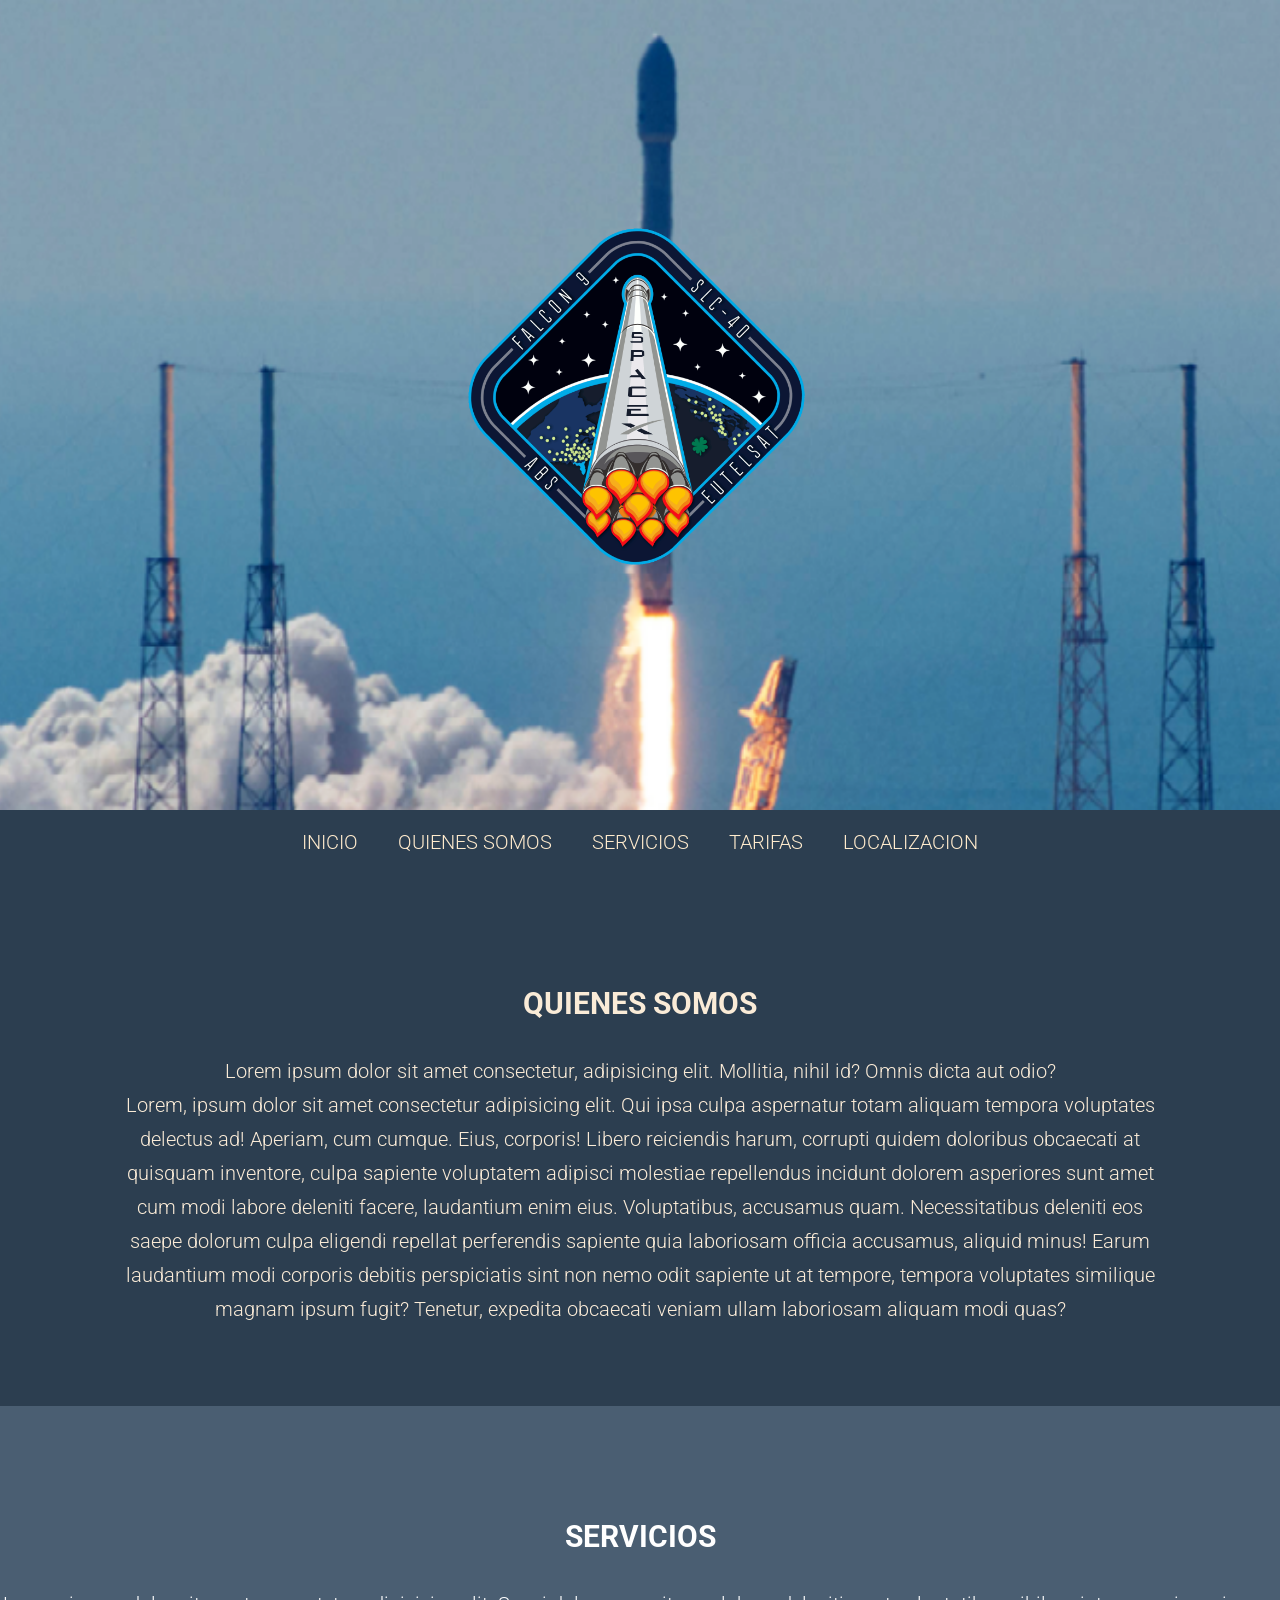
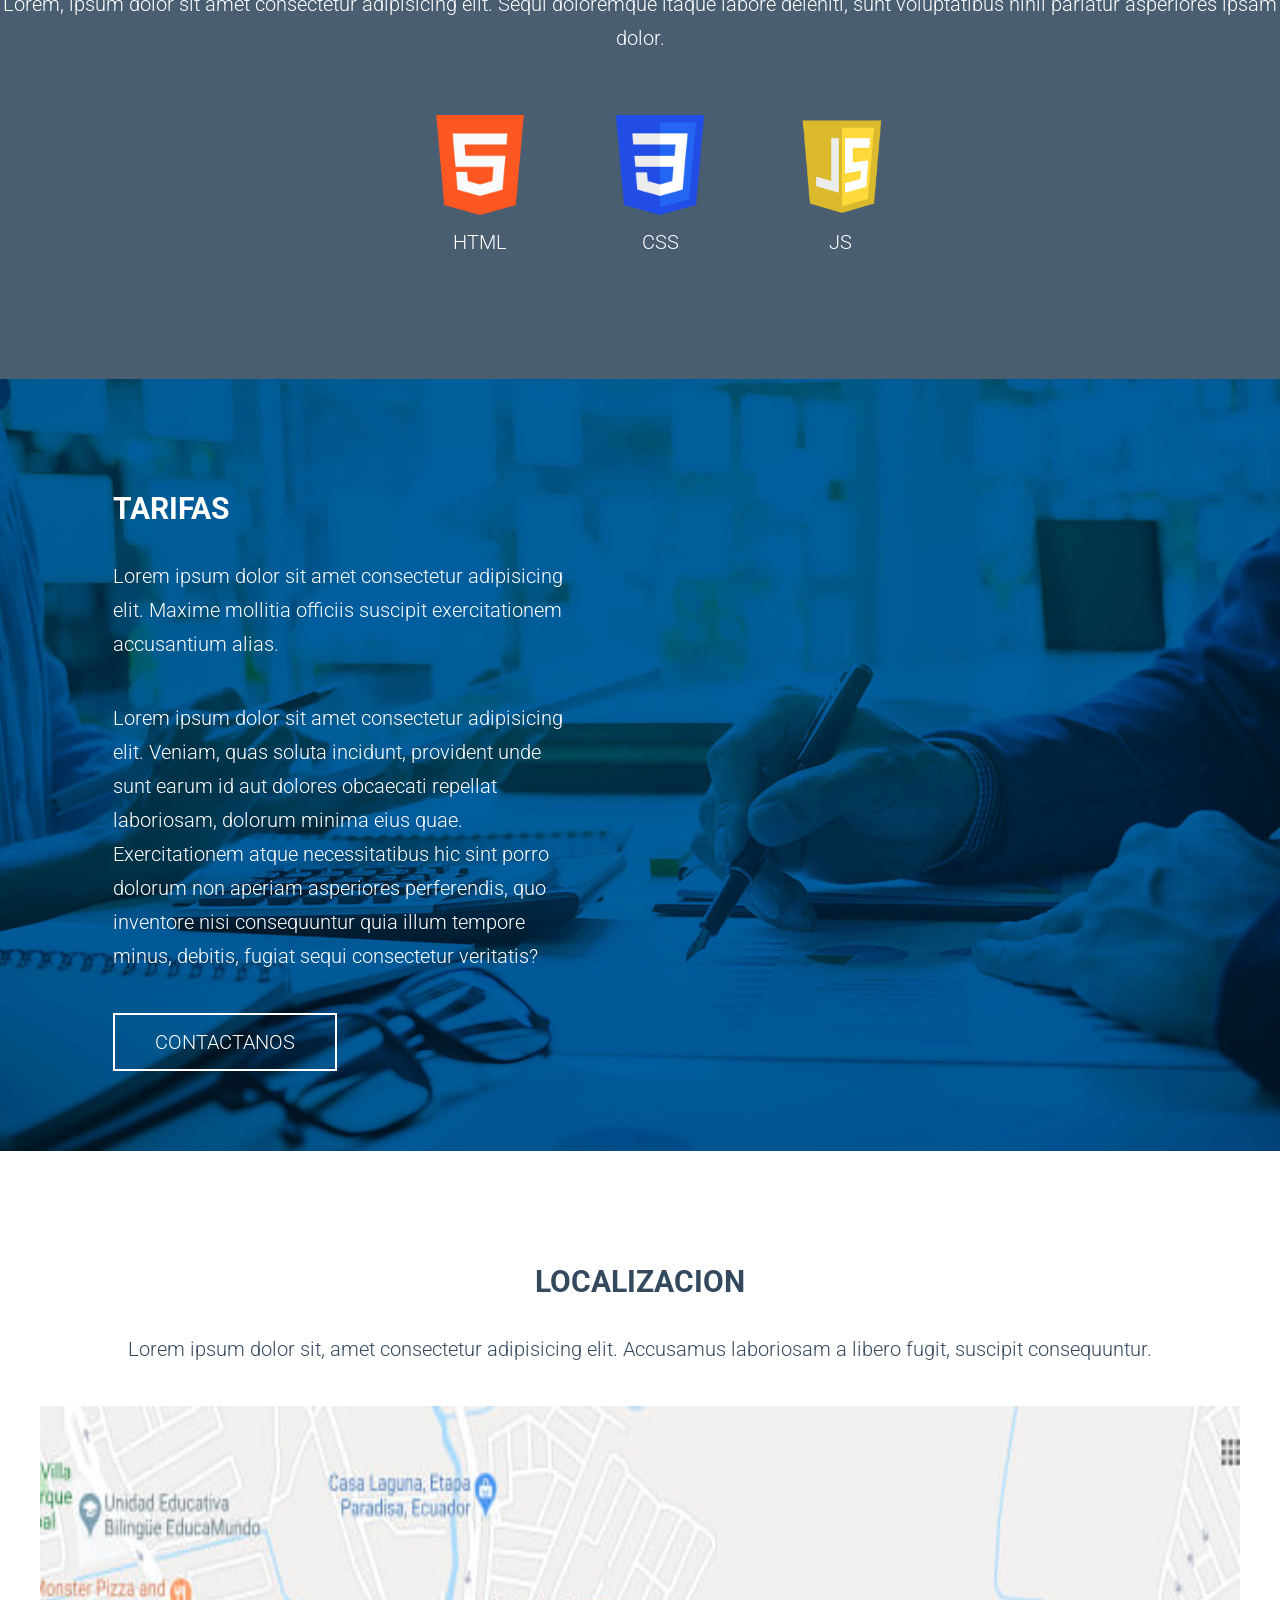
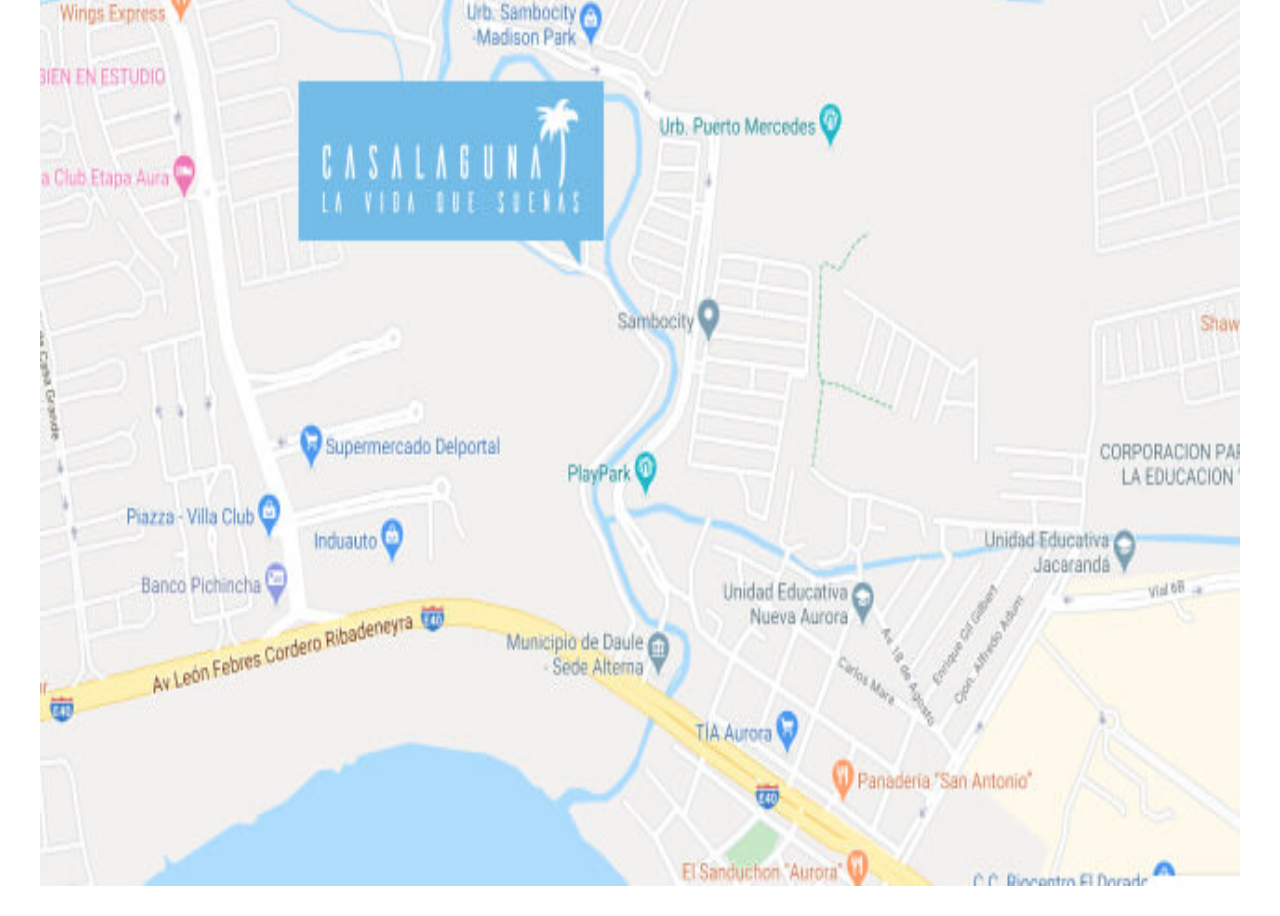
==== index.html @ c9b15308 "firt commit" ====
<!DOCTYPE html>
<html lang="en">
<head>
    <meta charset="UTF-8">
    <meta http-equiv="X-UA-Compatible" content="IE=edge">
    <meta name="viewport" content="width=device-width, initial-scale=1.0">
    <title>ALMI | LANDING PAGE</title>
    <link rel="stylesheet" href="css/style.css">
    <link rel="preconnect" href="https://fonts.googleapis.com">
    <link rel="preconnect" href="https://fonts.gstatic.com" crossorigin>
    <link href="https://fonts.googleapis.com/css2?family=Roboto:wght@100&display=swap" rel="stylesheet">
</head>
<body>
    <!-- Header -->
    <header class="header">
        <h1>
            <img class="logoimgspacex" src="img/logospacex.png" alt="logospacex">
        </h1>
    </header>

    <!--Navegation-->

    <section class="wrapper">
        <nav class="navbar">
            <a href="#">INICIO</a>
            <a href="#about">QUIENES SOMOS</a>
            <a href="#services">SERVICIOS</a>
            <a href="#taxes">TARIFAS</a>
            <a href="#localization">LOCALIZACION</a>
        </nav>
    </section>

    <!--quienes somos-->
    <section id="about" class="content who ">
        <h1 class="title">QUIENES SOMOS</h1>
        <p>Lorem ipsum dolor sit amet consectetur, adipisicing elit. Mollitia, nihil id? Omnis dicta aut odio?</p>
        <p>Lorem, ipsum dolor sit amet consectetur adipisicing elit. Qui ipsa culpa aspernatur totam aliquam 
            tempora voluptates delectus ad! Aperiam, cum cumque. Eius, corporis! Libero reiciendis harum, 
            corrupti quidem doloribus obcaecati at quisquam inventore, culpa sapiente voluptatem adipisci 
            molestiae repellendus incidunt dolorem asperiores sunt amet cum modi labore deleniti facere, 
            laudantium enim eius. Voluptatibus, accusamus quam. Necessitatibus deleniti eos saepe dolorum 
            culpa eligendi repellat perferendis sapiente quia laboriosam officia accusamus, aliquid minus! 
            Earum laudantium modi corporis debitis perspiciatis sint non nemo odit sapiente ut at tempore, 
            tempora voluptates similique magnam ipsum fugit? Tenetur, expedita obcaecati veniam ullam laboriosam 
            aliquam modi quas?</p>
    </section>

    <!--servicios-->
    <section id="services" class="content servicios">
        <h2 class="title">SERVICIOS</h2>
        <p>Lorem, ipsum dolor sit amet consectetur adipisicing elit. Sequi doloremque itaque labore deleniti, 
            sunt voluptatibus nihil pariatur asperiores ipsam dolor.</p>
        <ul class="list-services">
            <li>
                <figure>
                    <img src="img/htmllogo.png" alt="HTML logo">
                    <figcaption>HTML</figcaption>
                </figure>
            </li>
            <li>
                <figure>
                    <img src="img/csslogo.png" alt="CSS logo">
                    <figcaption>CSS</figcaption>
                </figure>
            </li>
            <li>
                <figure>
                    <img src="img/jslogo2.png" alt="JS logo">
                    <figcaption>JS</figcaption>
                </figure>
            </li>
        </ul>
    </section>

    <!--tarifas-->
    <section id="taxes" class="content tarifas">
        <article class="contain">
            <h2>TARIFAS</h2>
            <p>Lorem ipsum dolor sit amet consectetur adipisicing elit. 
                Maxime mollitia officiis suscipit exercitationem accusantium alias.</p>
            <p>Lorem ipsum dolor sit amet consectetur adipisicing elit. Veniam, quas 
                soluta incidunt, provident unde sunt earum id aut dolores obcaecati 
                repellat laboriosam, dolorum minima eius quae. Exercitationem atque 
                necessitatibus hic sint porro dolorum non aperiam asperiores perferendis, 
                quo inventore nisi consequuntur quia illum tempore minus, debitis, fugiat 
                sequi consectetur veritatis?</p>
            <a href="#" class="btn">CONTACTANOS</a>
        </article>
    </section>

    <!--localizacion-->
    <section id="localization" class="content localization">
        <h2 class="title">LOCALIZACION</h2>
        <p>Lorem ipsum dolor sit, amet 
            consectetur adipisicing elit. Accusamus laboriosam a libero fugit, suscipit consequuntur.</p>
        <figure class="map">
            <img src="img/ubicacion-image.jpg" alt="ubicacion-image">
        </figure>
    </section>
</body>
</html>
---- css/style.css ----
/*layout*/
html{
    scroll-behavior: smooth;
}


body{
    text-align: center;
    font: 300 20px/1.7 'Roboto', sans-serif;
    margin: 0;
}

li{
    list-style: none;
}

.header{
    background-color: burlywood;
    justify-content: center;
    display: flex;
    align-items: center;
}

.navbar{
    display: flex;
    justify-content: center;
    align-items: center;
}

.tarifas{
    text-align: left;
}

.list-services{
    display: flex;
    justify-content: center;
    align-items: center;
}

.list-services img{
    width: 100px;
    height: 100px;
}

/*GENERIC ITEMS*/

.header {
    height: 90vh;
    background: url(../img/bannerSpacex.png) no-repeat center top;
    background-size: cover;
    
}

.navbar{
    height: 63px;
    background-color: #2c3e50;
}

.navbar a {
    color: blanchedalmond;
    padding: 0 20px;
    text-decoration: none;
}

.wrapper{
    position: sticky;
    top:0
}

.logoimgspacex{
    width: 350px;
    height: 350px;
}

.titulo{
    margin-bottom: 40px;
    font-size: 60px;
}

p{
    margin-bottom: 40px;
}

.btn{
    padding: 10px 40px;
    border: 2px solid #fff;
    display: inline-block;
    text-decoration: none;
    cursor: pointer;
    color: #fff;
}

/*PARTES DE LA WEB*/
.content{
    padding: 80px 0;
    
}

.who{
    background-color: #2c3e50;
    color: antiquewhite;    
}

.who p {
    max-width: 1055px;
    margin: 0 auto;
}

.servicios{
    background-color: #4a5e72;
    color: #ffffff;
}

.tarifas{
    background: url(../img/tax.jpg) no-repeat center top;
    background-size: cover;
    color: #ffffff;
}

.tarifas p{
    max-width: 450px;
}

.contain {
    max-width: 1055px;
    margin: 0 auto;
}

.localization{
    color: #34495e;
    padding-bottom: 0;
}

.localization .map img{
    max-width: 100%;
    width: 100%;
}

.localization img{
    height: 120vh;
}
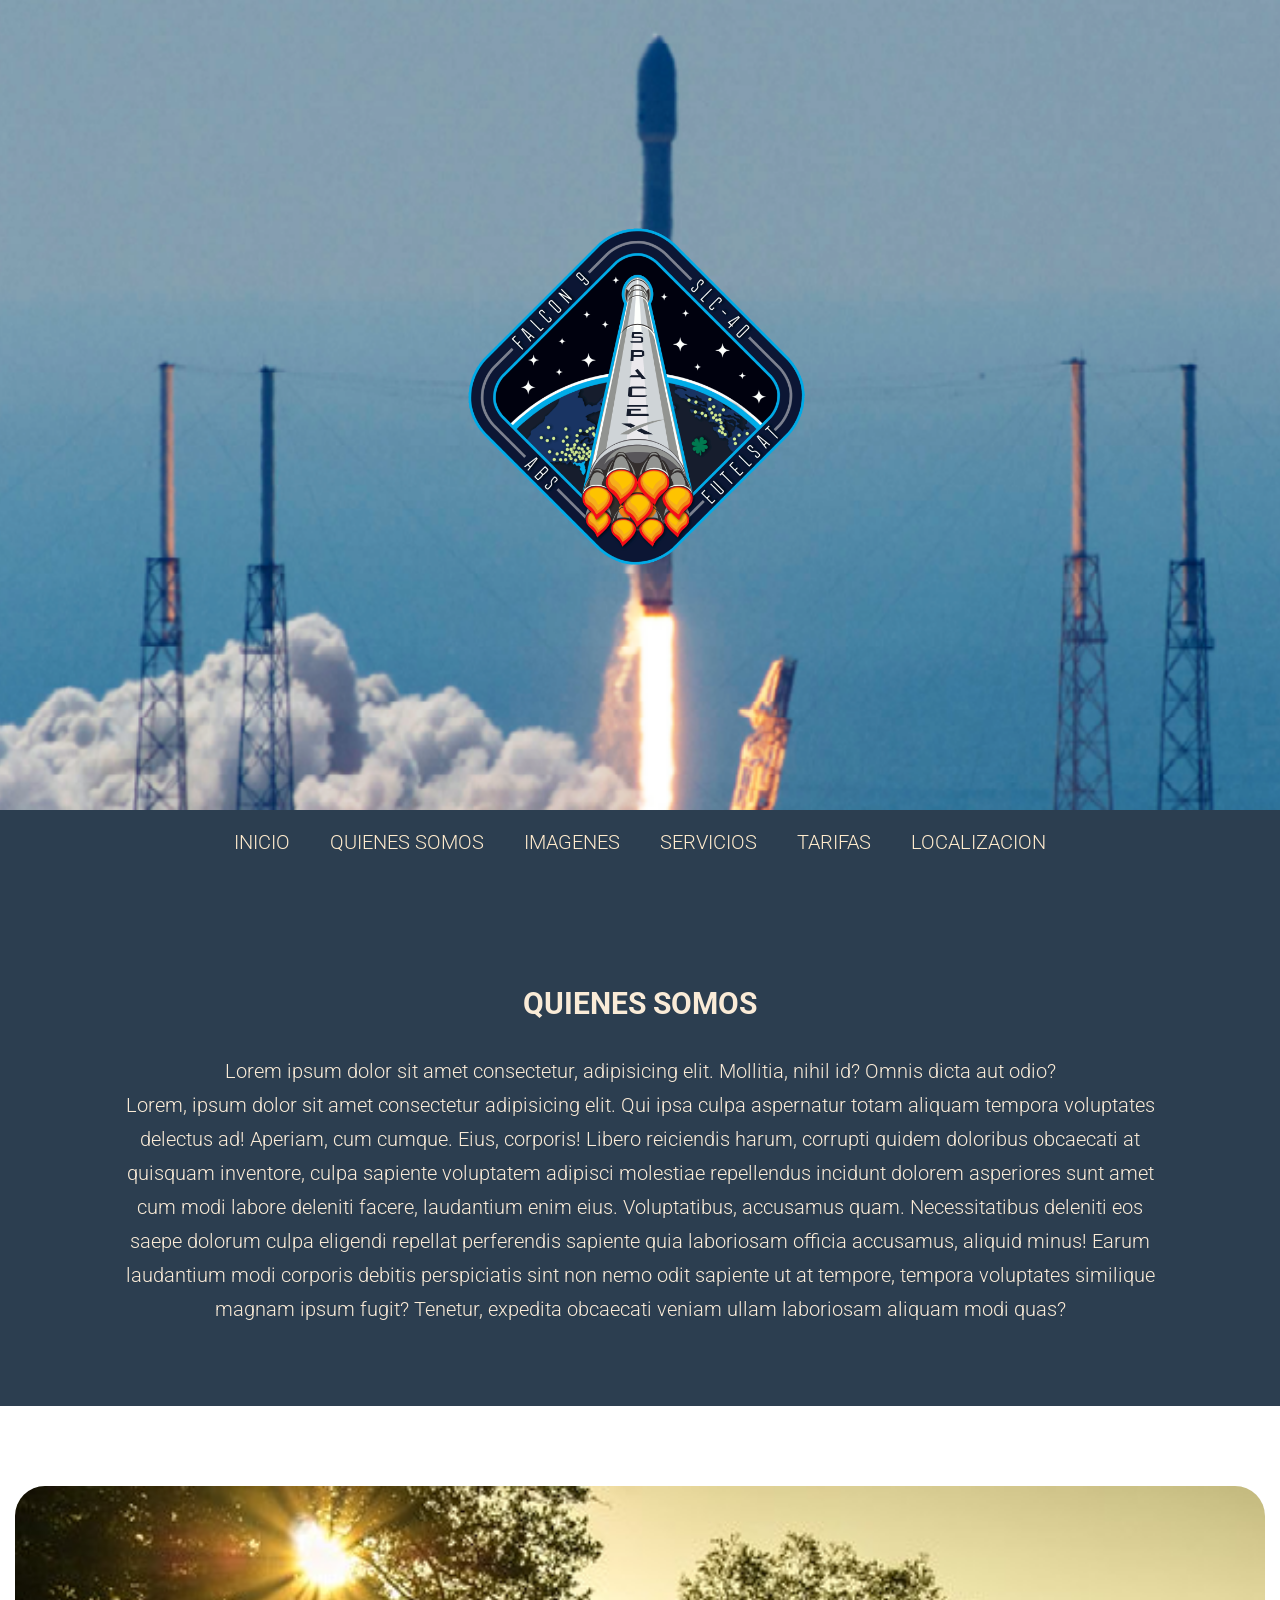
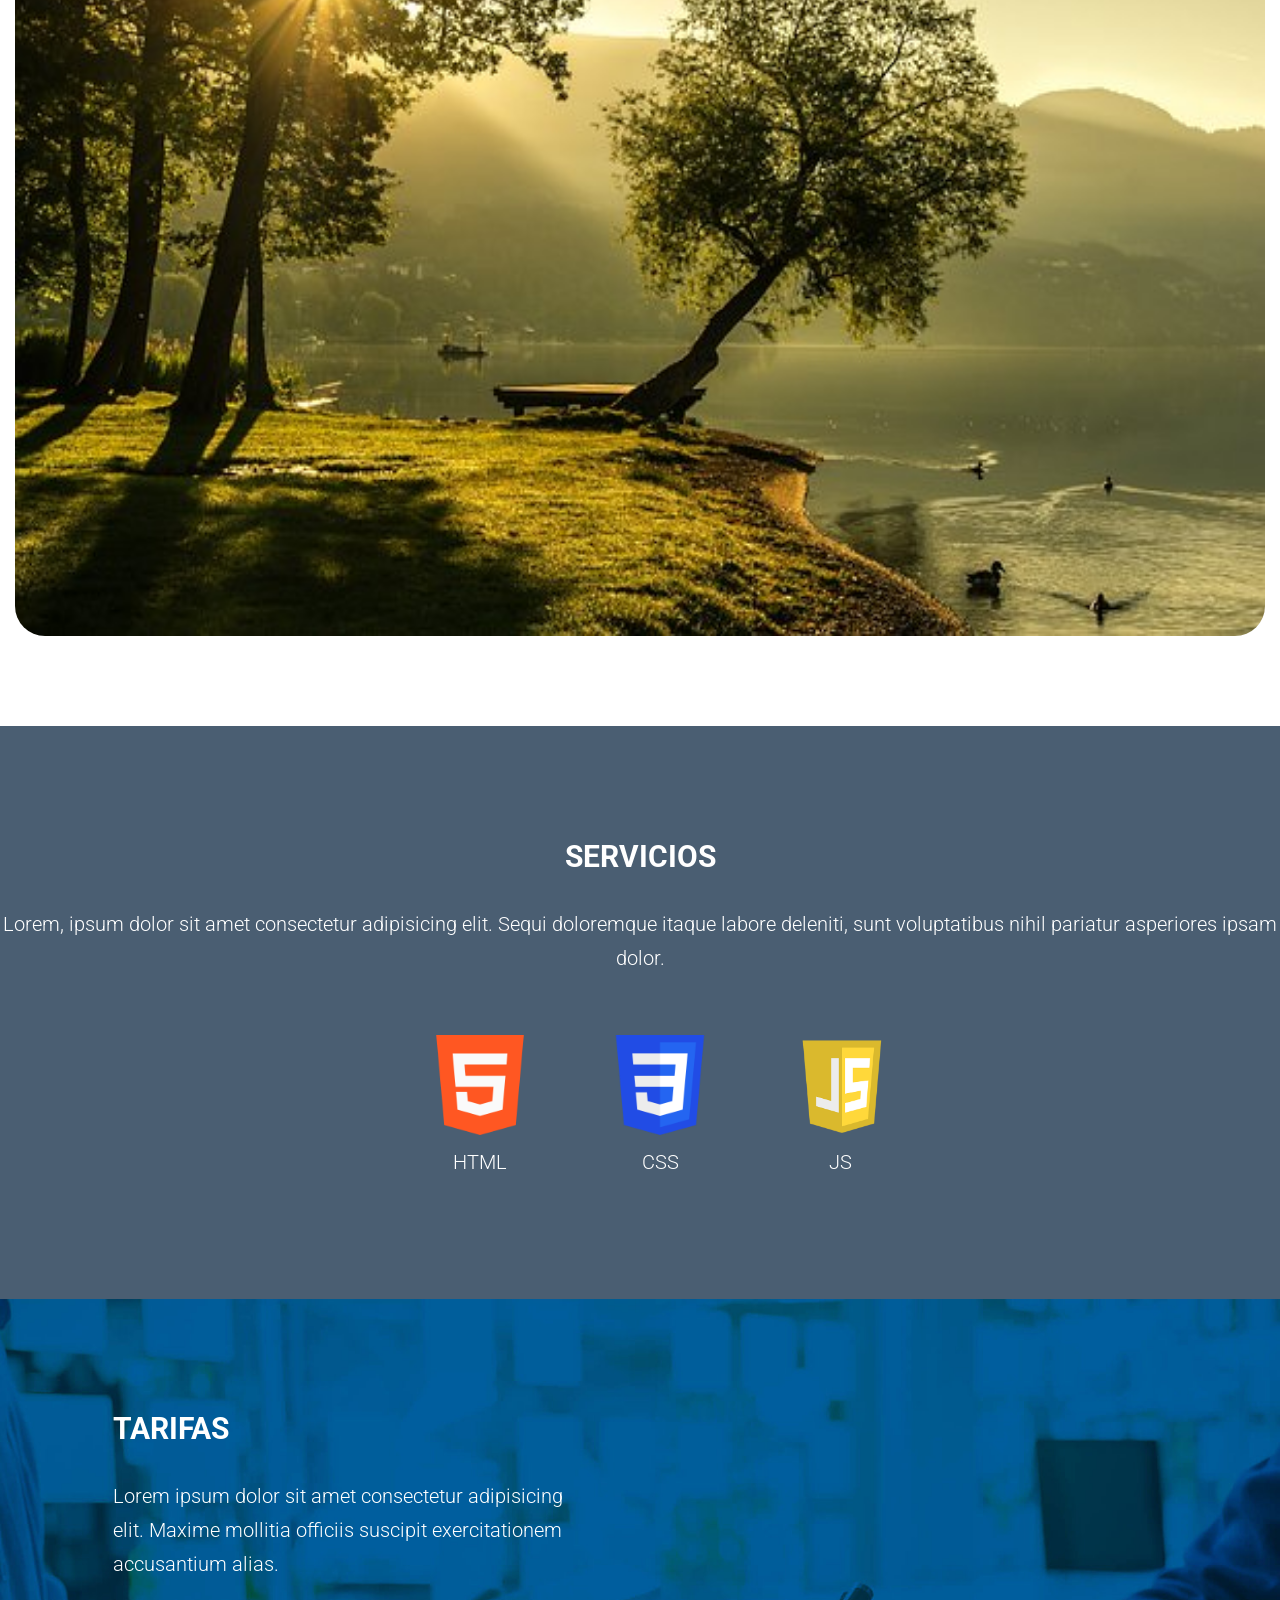
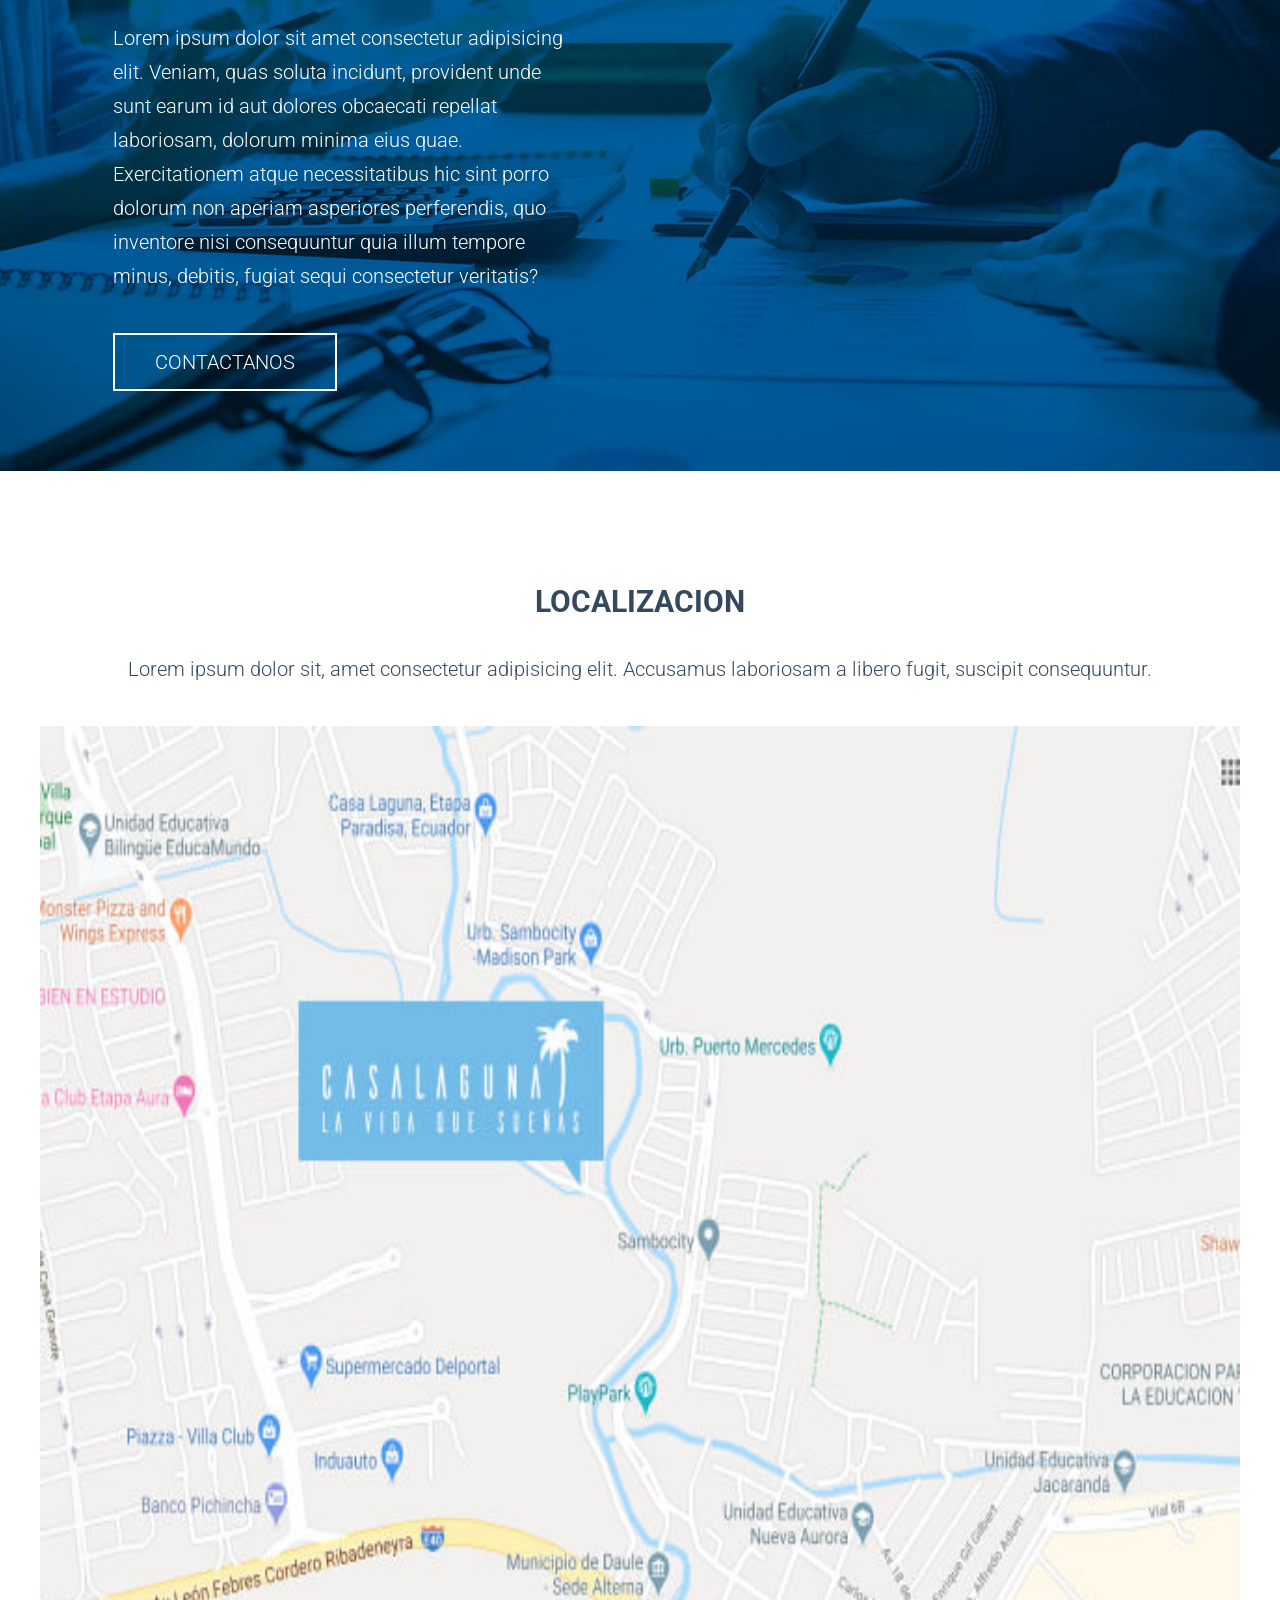
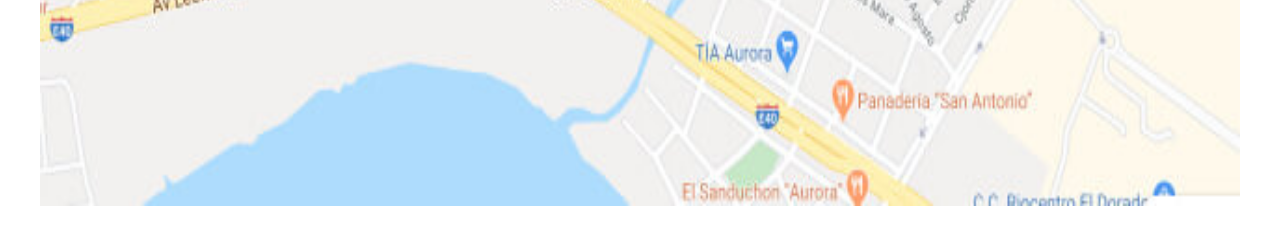
==== commit d4da7060: "adding slider" ====
--- a/index.html
+++ b/index.html
@@ -24,6 +24,7 @@
         <nav class="navbar">
             <a href="#">INICIO</a>
             <a href="#about">QUIENES SOMOS</a>
+            <a href="#imgs">IMAGENES</a>
             <a href="#services">SERVICIOS</a>
             <a href="#taxes">TARIFAS</a>
             <a href="#localization">LOCALIZACION</a>
@@ -44,6 +45,25 @@
             tempora voluptates similique magnam ipsum fugit? Tenetur, expedita obcaecati veniam ullam laboriosam 
             aliquam modi quas?</p>
     </section>
+    <!--img slider-->
+
+    <section id="imgs" class="content name">
+        <div class="content-slider">
+            <div class="slider-iz">
+                <img width=80px src="img/iz.png">
+            </div>
+    
+            <div class="slider-screen">
+                <img id="screen" src="" height=750px width=1250px>
+            </div>
+    
+            <div class="slider-der">
+                <img width=80px src="img/der.png">
+            </div>
+        </div>
+    </section>
+
+
 
     <!--servicios-->
     <section id="services" class="content servicios">
@@ -97,5 +117,6 @@
             <img src="img/ubicacion-image.jpg" alt="ubicacion-image">
         </figure>
     </section>
+    <script src="script.js"></script>
 </body>
 </html>
--- a/css/style.css
+++ b/css/style.css
@@ -25,6 +25,24 @@
     display: flex;
     justify-content: center;
     align-items: center;
+}
+
+.content-slider{
+    display: flex;
+    align-items: center;
+    justify-content: center;
+}
+
+.slider-iz{
+    padding-right: 15px;
+}
+
+#screen{
+    border-radius: 30px;
+}
+
+.slider-der{
+    padding-left: 15px;
 }
 
 .tarifas{
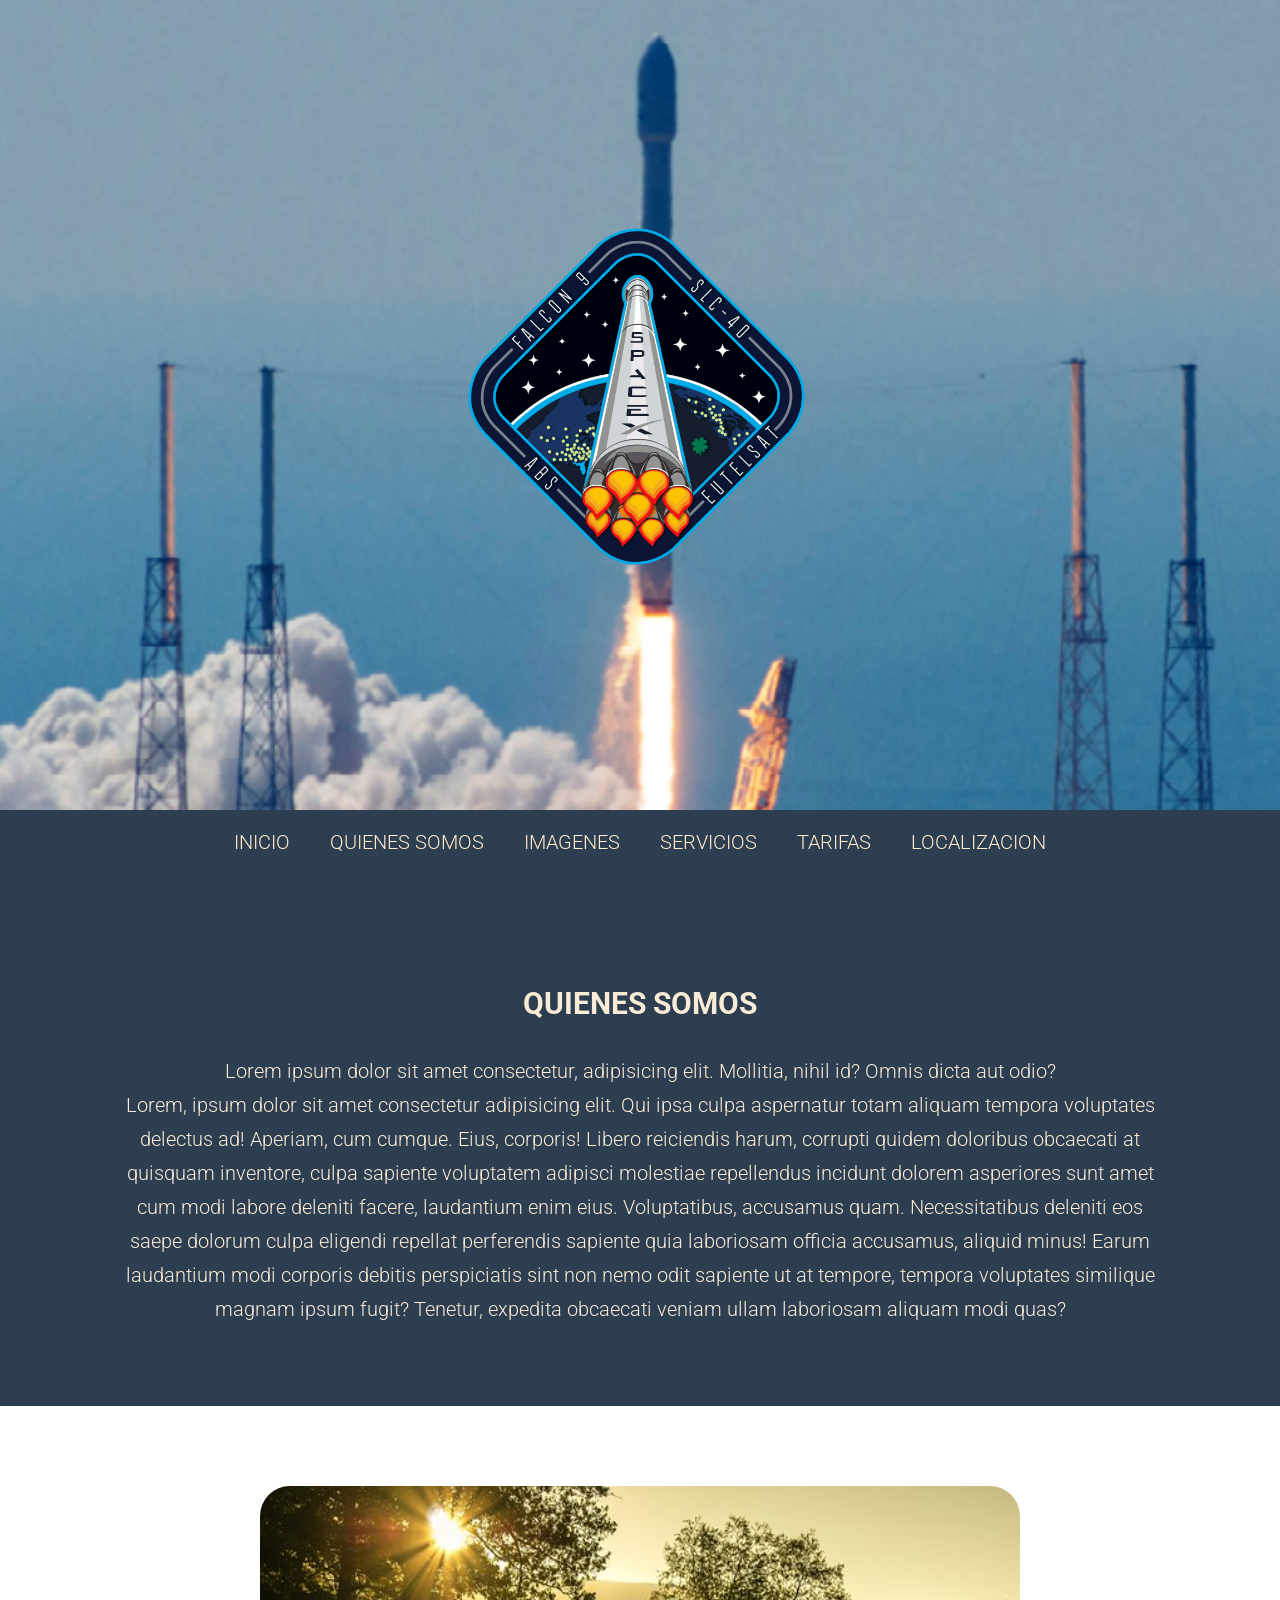
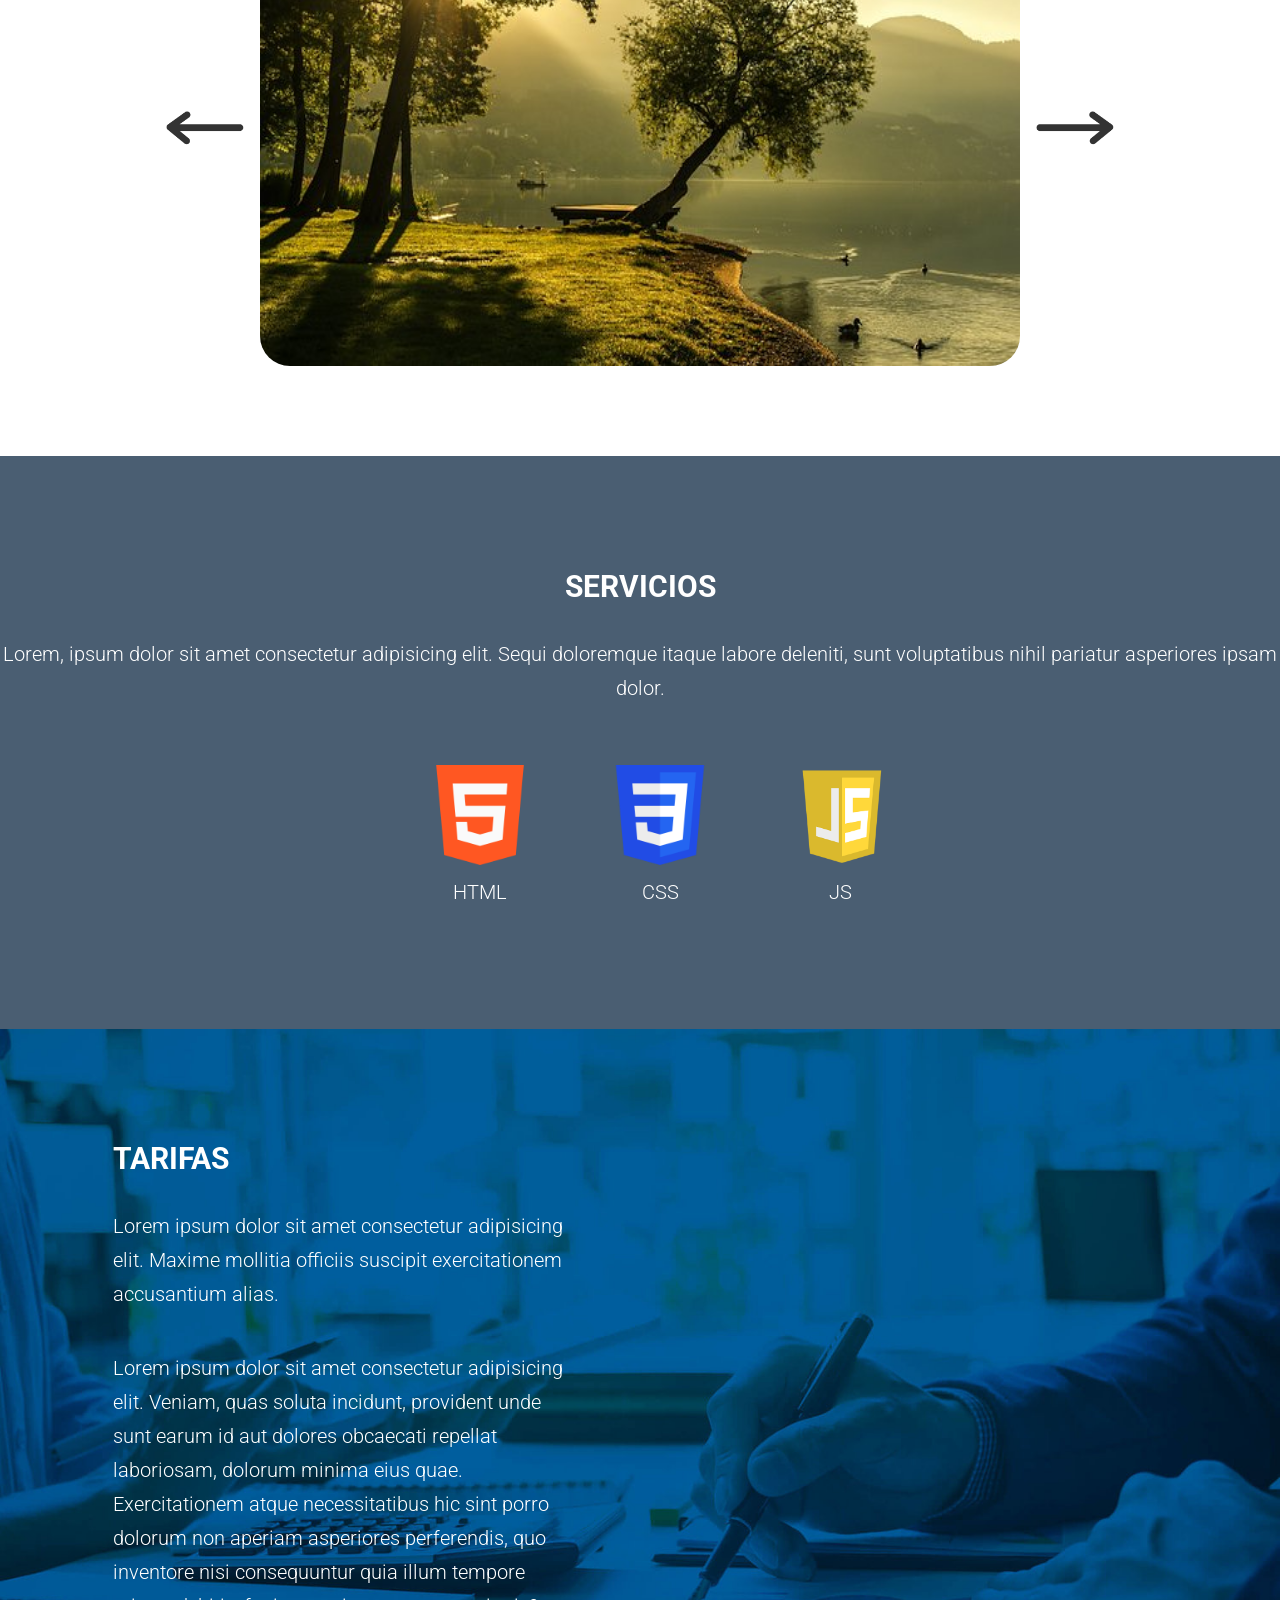
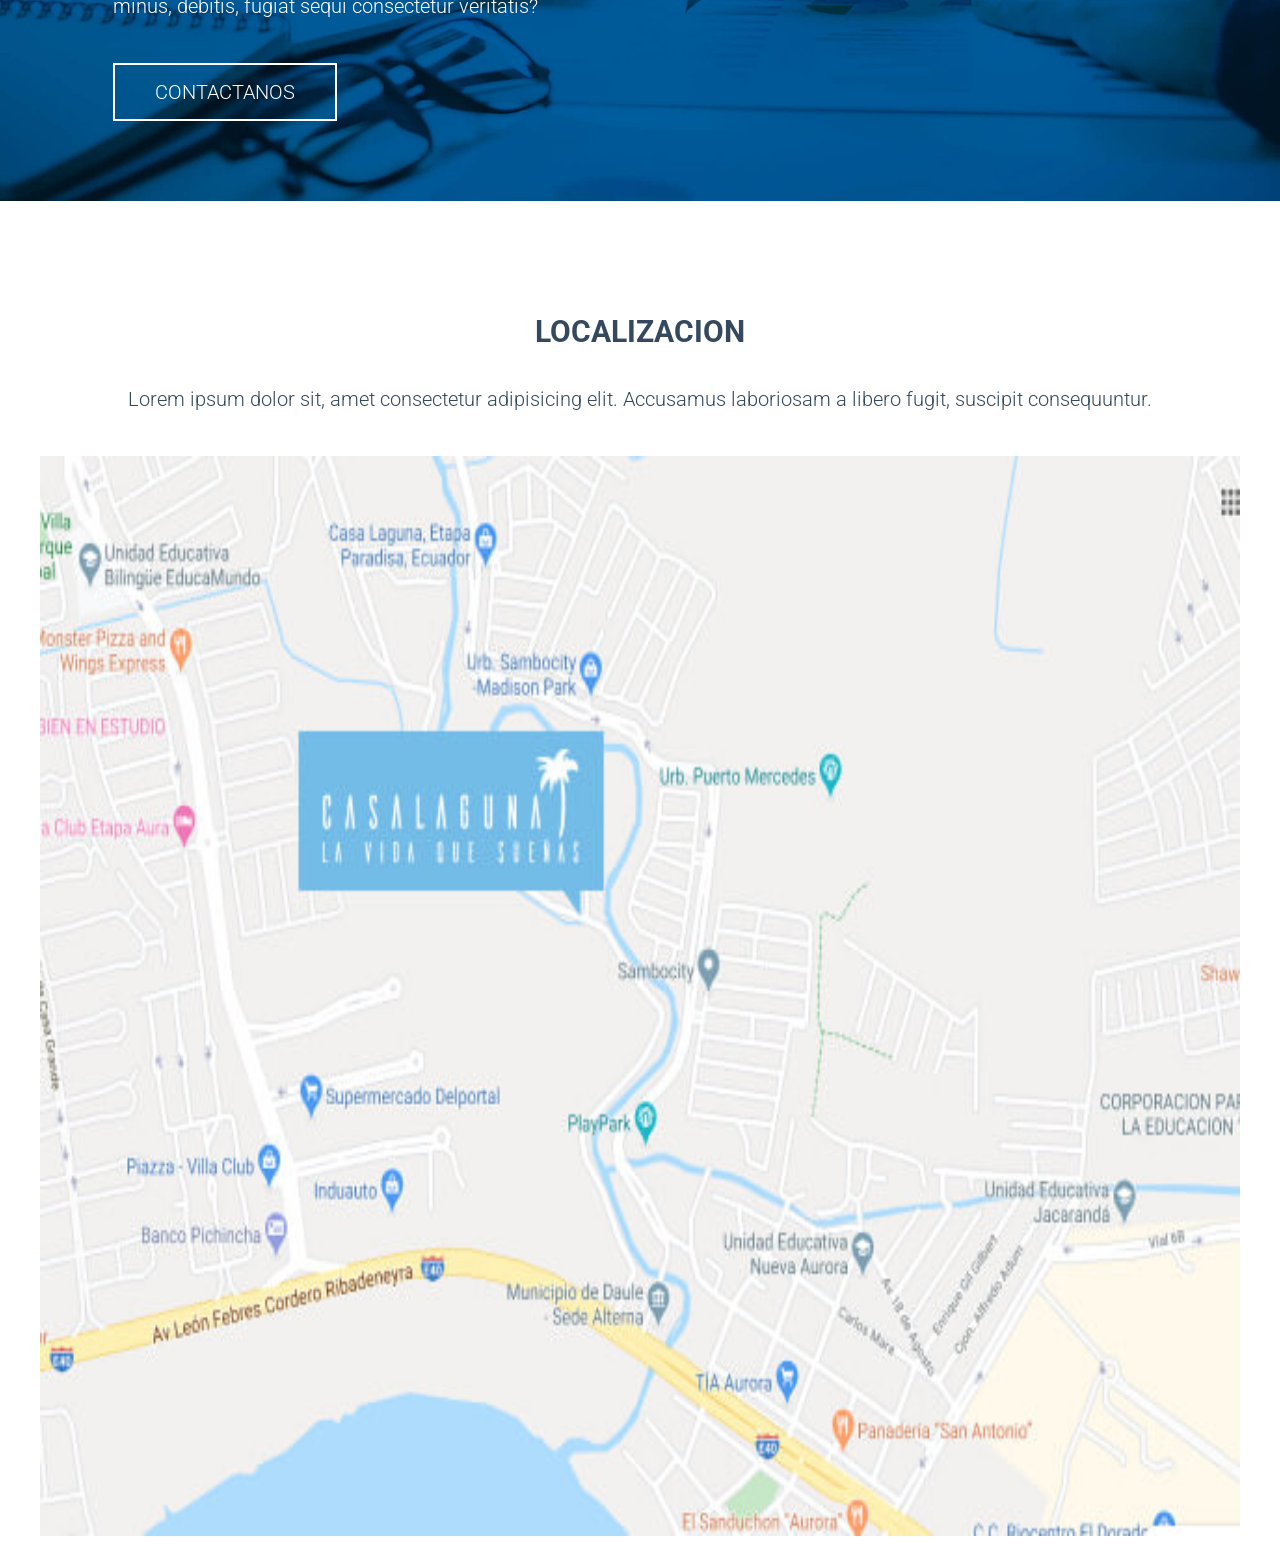
==== commit a1539c6a: "slider 1.2" ====
--- a/index.html
+++ b/index.html
@@ -54,7 +54,7 @@
             </div>
     
             <div class="slider-screen">
-                <img id="screen" src="" height=750px width=1250px>
+                <img id="screen" src="" height=480px width=760px>
             </div>
     
             <div class="slider-der">
